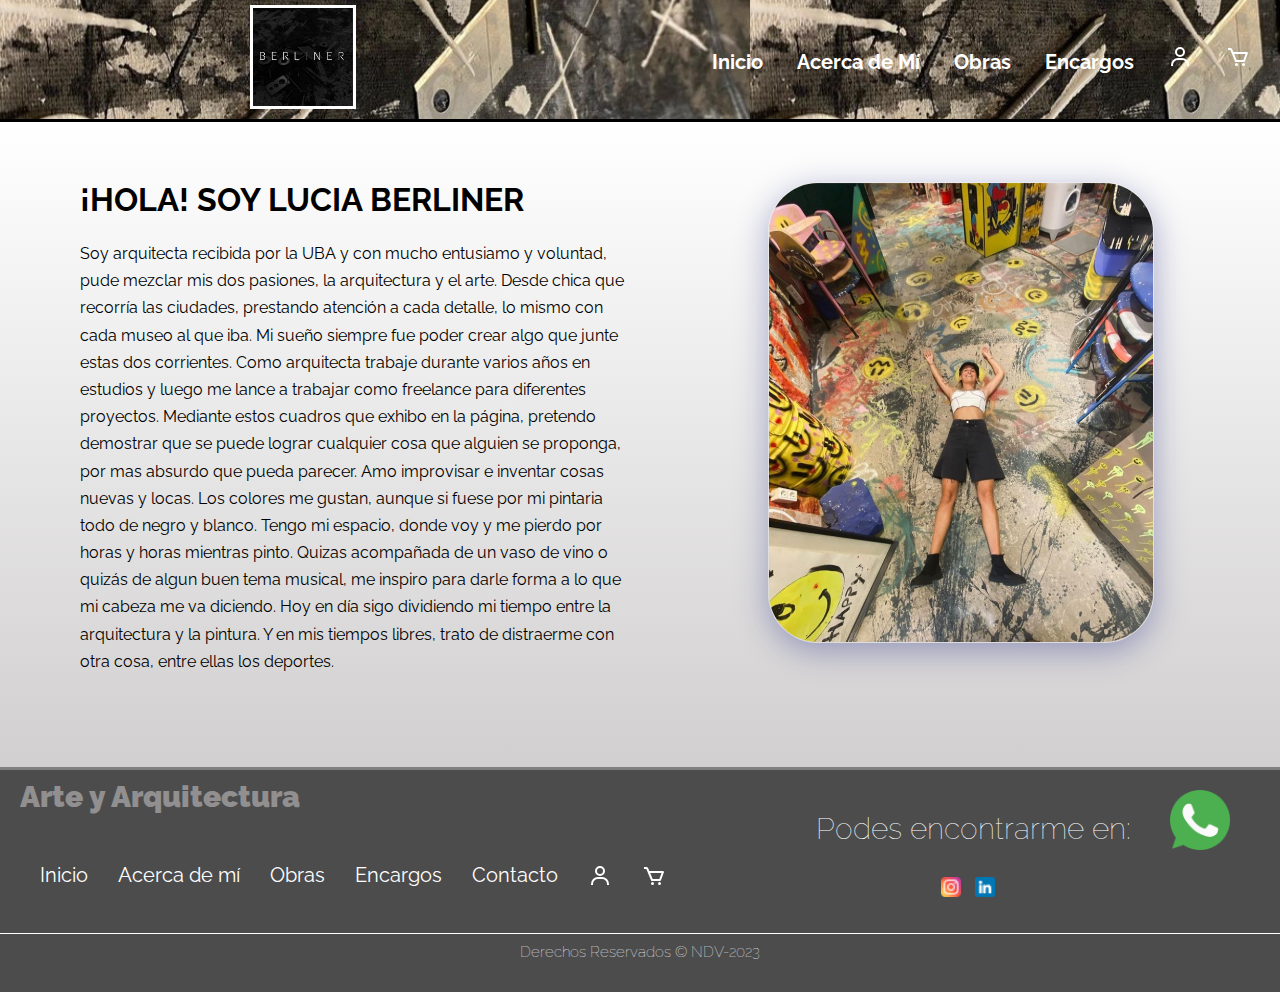
==== paginas/acerca_de_mi.html @ e7d0444d "Archivos actualizados para entrega Proyecto Final" ====
<!DOCTYPE html>
<html lang="en">
<head>
    <meta charset="UTF-8">
    <meta http-equiv="X-UA-Compatible" content="IE=edge">
    <meta name="viewport" content="width=device-width, initial-scale=1.0">
    <title>Acerca de mí</title>
    <meta name="robots" content="nofollow">
    <meta name="description" content="Conocé mas sobre Lucia Berliner y sus cuadros de Arte y Arquitectura para tu hogar/empresa/espacio">
    <meta name="keywords" content="Artista, Lucia Berliner, cuadros de arte, cuadros de diseño, arquitectura">
    <link href="https://cdn.jsdelivr.net/npm/bootstrap@5.3.0-alpha1/dist/css/bootstrap.min.css" rel="stylesheet" integrity="sha384-GLhlTQ8iRABdZLl6O3oVMWSktQOp6b7In1Zl3/Jr59b6EGGoI1aFkw7cmDA6j6gD" crossorigin="anonymous">
    <link rel="shortcut icon" href="../images/flavicon.jpeg" type="image/x-icon">
    <link rel="stylesheet" href="../css/normalize.css">
    <link rel="stylesheet" href="../css/main.css">
    <link href="https://fonts.googleapis.com/css2?family=Oswald:wght@300&family=Raleway:wght@100;200&family=Roboto+Condensed:wght@300;400&family=Roboto+Mono:ital,wght@0,200;0,300;0,400;1,200;1,400;1,600&display=swap" rel="stylesheet">    
    <link rel="stylesheet" href="https://cdnjs.cloudflare.com/ajax/libs/font-awesome/4.7.0/css/font-awesome.min.css">
</head>

<body>
    <header>
        <div class="pages__header--container">
            <a href="../index.html" class="header__logo"><img src="../images/logolu.jpeg" alt="Logo Berliner" class="header__logo--img"></a>
           
            <nav id="nav" class="main-nav" >
                <div class="nav-links" >
                    <a class="link-item" href="../index.html">Inicio</a>
                    <a class="link-item" href="./acerca_de_mi.html">Acerca de Mí</a>
                    <a class="link-item" href="./obras.html">Obras</a>
                    <a class="link-item" href="./encargos.html">Encargos</a>
                    <a class="link-item" href="./inicio_sesion.html"><img src="../images/user.svg" alt="icono usuario inicio sesion" class="pages__nav--user"></a>
                    <a class="link-item" href="./carrito.html"><img src="../images/carrito.svg" alt="icono carrito compra" class="pages__nav--carrito"></a>
                </div>
            </nav>
            <button id="button-menu" class="button-menu" >
                <span></span>
                <span></span>
                <span></span>
            </button>
        </div>
    </header>

    <div class="bio__container">
        <div class="bio__container--texto">
                <h1 class="bio__texto--title">¡HOLA! SOY LUCIA BERLINER</h1>
                <p class="bio__texto--paragraph">Soy arquitecta recibida por la UBA y con mucho entusiamo y voluntad, pude mezclar mis dos pasiones, la arquitectura y el arte. Desde chica que recorría las ciudades, 
                        prestando atención a cada detalle, lo mismo con cada museo al que iba. Mi sueño siempre fue poder crear algo que junte estas dos corrientes. Como arquitecta trabaje durante varios años en estudios y luego me lance 
                        a trabajar como freelance para diferentes proyectos. Mediante estos cuadros que exhibo en la página, pretendo demostrar que se puede lograr cualquier cosa que alguien se proponga, por mas absurdo que pueda parecer. Amo improvisar e
                         inventar cosas nuevas y locas. Los colores me gustan, aunque si fuese por mi pintaria todo de negro y blanco. Tengo mi espacio, donde voy y me pierdo por horas y horas mientras pinto. Quizas acompañada de un vaso de vino o quizás de algun buen tema musical,
                          me inspiro para darle forma a lo que mi cabeza me va diciendo. Hoy en día sigo dividiendo mi tiempo entre la arquitectura y la pintura. Y en mis tiempos libres, trato de distraerme con otra cosa, entre ellas los deportes.</p>
        </div>

        <div class="bio__container--img">
            <figure class="bio__img">
            <img src="../images/fotolu.jpeg" alt="Foto Lucia tirada en pinturas" class="bio__img--pic">
            </figure>
        </div>
    </div>
        

    <div class="chatbot">
        <a href="https://www.instagram.com/berliner.arq.art/"><img src="../images/iconowts.png" alt="whastapp chat icono" class="whatsapp_bot" width="60px"></a>
    </div>

    <footer class="footer__container">
        <div class="footer__info">
            <nav class="nav__footer">
                <h2 class="footer__title">Arte y Arquitectura</h2>
            
                <ul class="nav__footer--items">
                    <li class="nav__footer--item">
                            <a href="../index.html" class="nav__footer--texto">Inicio</a>
                    </li>
                    <li class="nav__footer--item">
                            <a href="./acerca_de_mi.html" class="nav__footer--texto">Acerca de mí</a>
                    </li>
                    <li class="nav__footer--item">
                            <a href="./obras.html" class="nav__footer--texto">Obras</a>
                    </li>
                    <li class="nav__footer--item">
                            <a href="./encargos.html" class="nav__footer--texto">Encargos</a>
                    </li>
                    <li class="nav__footer--item">
                            <a href="./contacto.html" class="nav__footer--texto">Contacto</a>
                    </li>
                    <li class="nav__footer--item">
                            <a href="./inicio_sesion.html"><img src="../images/user.svg" alt="icono usuario inicio sesion" class="nav__footer--user"></a>
                    </li>
                    <li class="nav__footer--item"> 
                            <a href="./carrito.html"><img src="../images/carrito.svg" alt="icono carrito compra" class="nav__footer--carrito"></a>
                    </li>    
                </ul>
            </nav>
            <div class="footer__redes">
                <div class="footer__redes--sociales">
                    <h3 class="footer__encontrame">Podes encontrarme en:</h3>
                    <a href="https://www.instagram.com/berliner.arq.art/"> <img src="../images/instagram.png" alt="logo instragram" class="footer__redes--img"></a>
                    <a href="https://www.linkedin.com/in/berliner-lucia-007319102/?originalSubdomain=ar"><img src="../images/linkedin.png" alt="logo linkedin" class="footer__redes--img"></a> 
                </div>
            </div>
        </div>
           
        <div class="footer__copy">
            <h4 class="footer__copyright">Derechos Reservados &copy; NDV-2023</h4>
        </div>
            
    </footer>

    <script src="https://cdn.jsdelivr.net/npm/bootstrap@5.3.0-alpha1/dist/js/bootstrap.bundle.min.js" integrity="sha384-w76AqPfDkMBDXo30jS1Sgez6pr3x5MlQ1ZAGC+nuZB+EYdgRZgiwxhTBTkF7CXvN" crossorigin="anonymous"></script>
    <script src="../funciones.js"></script>
</body>
</html>
---- css/main.css ----
/*! normalize.css v8.0.1 | MIT License | github.com/necolas/normalize.css */
/* Document
   ========================================================================== */
/**
 * 1. Correct the line height in all browsers.
 * 2. Prevent adjustments of font size after orientation changes in iOS.
 */
html {
  line-height: 1.15; /* 1 */
  -webkit-text-size-adjust: 100%; /* 2 */
}

/* Sections
   ========================================================================== */
/**
 * Remove the margin in all browsers.
 */
body {
  margin: 0;
}

/**
 * Render the `main` element consistently in IE.
 */
main {
  display: block;
}

/**
 * Correct the font size and margin on `h1` elements within `section` and
 * `article` contexts in Chrome, Firefox, and Safari.
 */
h1 {
  font-size: 2em;
  margin: 0.67em 0;
}

/* Grouping content
   ========================================================================== */
/**
 * 1. Add the correct box sizing in Firefox.
 * 2. Show the overflow in Edge and IE.
 */
hr {
  box-sizing: content-box; /* 1 */
  height: 0; /* 1 */
  overflow: visible; /* 2 */
}

/**
 * 1. Correct the inheritance and scaling of font size in all browsers.
 * 2. Correct the odd `em` font sizing in all browsers.
 */
pre {
  font-family: monospace, monospace; /* 1 */
  font-size: 1em; /* 2 */
}

/* Text-level semantics
   ========================================================================== */
/**
 * Remove the gray background on active links in IE 10.
 */
a {
  background-color: transparent;
}

/**
 * 1. Remove the bottom border in Chrome 57-
 * 2. Add the correct text decoration in Chrome, Edge, IE, Opera, and Safari.
 */
abbr[title] {
  border-bottom: none; /* 1 */
  text-decoration: underline; /* 2 */
  text-decoration: underline dotted; /* 2 */
}

/**
 * Add the correct font weight in Chrome, Edge, and Safari.
 */
b,
strong {
  font-weight: bolder;
}

/**
 * 1. Correct the inheritance and scaling of font size in all browsers.
 * 2. Correct the odd `em` font sizing in all browsers.
 */
code,
kbd,
samp {
  font-family: monospace, monospace; /* 1 */
  font-size: 1em; /* 2 */
}

/**
 * Add the correct font size in all browsers.
 */
small {
  font-size: 80%;
}

/**
 * Prevent `sub` and `sup` elements from affecting the line height in
 * all browsers.
 */
sub,
sup {
  font-size: 75%;
  line-height: 0;
  position: relative;
  vertical-align: baseline;
}

sub {
  bottom: -0.25em;
}

sup {
  top: -0.5em;
}

/* Embedded content
   ========================================================================== */
/**
 * Remove the border on images inside links in IE 10.
 */
img {
  border-style: none;
}

/* Forms
   ========================================================================== */
/**
 * 1. Change the font styles in all browsers.
 * 2. Remove the margin in Firefox and Safari.
 */
button,
input,
optgroup,
select,
textarea {
  font-family: inherit; /* 1 */
  font-size: 100%; /* 1 */
  line-height: 1.15; /* 1 */
  margin: 0; /* 2 */
}

/**
 * Show the overflow in IE.
 * 1. Show the overflow in Edge.
 */
button,
input { /* 1 */
  overflow: visible;
}

/**
 * Remove the inheritance of text transform in Edge, Firefox, and IE.
 * 1. Remove the inheritance of text transform in Firefox.
 */
button,
select { /* 1 */
  text-transform: none;
}

/**
 * Correct the inability to style clickable types in iOS and Safari.
 */
button,
[type=button],
[type=reset],
[type=submit] {
  -webkit-appearance: button;
}

/**
 * Remove the inner border and padding in Firefox.
 */
button::-moz-focus-inner,
[type=button]::-moz-focus-inner,
[type=reset]::-moz-focus-inner,
[type=submit]::-moz-focus-inner {
  border-style: none;
  padding: 0;
}

/**
 * Restore the focus styles unset by the previous rule.
 */
button:-moz-focusring,
[type=button]:-moz-focusring,
[type=reset]:-moz-focusring,
[type=submit]:-moz-focusring {
  outline: 1px dotted ButtonText;
}

/**
 * Correct the padding in Firefox.
 */
fieldset {
  padding: 0.35em 0.75em 0.625em;
}

/**
 * 1. Correct the text wrapping in Edge and IE.
 * 2. Correct the color inheritance from `fieldset` elements in IE.
 * 3. Remove the padding so developers are not caught out when they zero out
 *    `fieldset` elements in all browsers.
 */
legend {
  box-sizing: border-box; /* 1 */
  color: inherit; /* 2 */
  display: table; /* 1 */
  max-width: 100%; /* 1 */
  padding: 0; /* 3 */
  white-space: normal; /* 1 */
}

/**
 * Add the correct vertical alignment in Chrome, Firefox, and Opera.
 */
progress {
  vertical-align: baseline;
}

/**
 * Remove the default vertical scrollbar in IE 10+.
 */
textarea {
  overflow: auto;
}

/**
 * 1. Add the correct box sizing in IE 10.
 * 2. Remove the padding in IE 10.
 */
[type=checkbox],
[type=radio] {
  box-sizing: border-box; /* 1 */
  padding: 0; /* 2 */
}

/**
 * Correct the cursor style of increment and decrement buttons in Chrome.
 */
[type=number]::-webkit-inner-spin-button,
[type=number]::-webkit-outer-spin-button {
  height: auto;
}

/**
 * 1. Correct the odd appearance in Chrome and Safari.
 * 2. Correct the outline style in Safari.
 */
[type=search] {
  -webkit-appearance: textfield; /* 1 */
  outline-offset: -2px; /* 2 */
}

/**
 * Remove the inner padding in Chrome and Safari on macOS.
 */
[type=search]::-webkit-search-decoration {
  -webkit-appearance: none;
}

/**
 * 1. Correct the inability to style clickable types in iOS and Safari.
 * 2. Change font properties to `inherit` in Safari.
 */
::-webkit-file-upload-button {
  -webkit-appearance: button; /* 1 */
  font: inherit; /* 2 */
}

/* Interactive
   ========================================================================== */
/*
 * Add the correct display in Edge, IE 10+, and Firefox.
 */
details {
  display: block;
}

/*
 * Add the correct display in all browsers.
 */
summary {
  display: list-item;
}

/* Misc
   ========================================================================== */
/**
 * Add the correct display in IE 10+.
 */
template {
  display: none;
}

/**
 * Add the correct display in IE 10.
 */
[hidden] {
  display: none;
}

/* --------------VARIABLES -----------------------------------*/
/* --------------MAP GET ---------------------------------------*/
/* -------------------- MIXIN ---------------------------------*/
/* ----------- CONDICIONALES ------------------------*/
body .tipos__container {
  background-color: #080808;
}

/* --------------------- ANIMACIONES -----------------------------*/
@keyframes logo__desktop {
  0% {
    border-radius: none;
    margin: 5px 0 5px 250px;
  }
  50% {
    border-radius: 25px;
    margin: 5px 0 5px 150px;
    transform: rotateZ(-360deg);
  }
  100% {
    border-radius: 50px;
    margin: 5px 0 5px 30px;
  }
}
@keyframes logo__tablet {
  0% {
    width: 33px;
    margin: 5px 0 5px 30px;
  }
  50% {
    width: 66px;
    margin: 5px 0 5px 30px;
  }
  100% {
    width: 100px;
    margin: 5px 0 5px 30px;
  }
}
@keyframes logo__mobile {
  0% {
    border-radius: none;
    margin: 5px 0 5px 200px;
    width: 100px;
    border: rgb(36, 36, 36) solid 3px;
  }
  25% {
    border-radius: 10px;
    margin: 5px 0 5px 160px;
    width: 40px;
    border: rgb(253, 252, 252) solid 3px;
  }
  50% {
    border-radius: 20px;
    margin: 5px 0 5px 120px;
    width: 60px;
    border: rgb(95, 94, 94) solid 3px;
  }
  75% {
    border-radius: 35px;
    margin: 5px 0 5px 70px;
    width: 80px;
    border: rgb(126, 125, 125) solid 3px;
  }
  100% {
    border-radius: 50px;
    margin: 5px 0 5px 30px;
    width: 100px;
  }
}
/* ------------BODY------------------------------------------------ */
body {
  font-family: "Raleway", sans-serif;
}
body .whatsapp_bot {
  position: fixed;
  right: 50px;
  bottom: 50px;
}

/* ------------INDEX HERO CONTAINER------------------------------------------------ */
.hero__container {
  width: 100%;
  height: 100%;
  min-height: 400px;
  max-height: 200px;
  position: relative;
  display: grid;
  grid-template-rows: 100px 1fr;
  color: #fff;
}

.hero__container::before {
  content: "";
  position: absolute;
  top: 0;
  left: 0;
  width: 100%;
  height: 100%;
  background-image: linear-gradient(180deg, rgba(0, 0, 0, 0.5490196078) 0%, rgba(0, 0, 0, 0.5490196078) 100%), url(../images/FondoOK.jpg);
  background-size: cover;
  clip-path: polygon(0 0, 100% 0, 100% 20%, 0 100%);
  z-index: -1;
}

/*------------------------INDEX HEADER  ------------------------------------------------*/
.header__container {
  margin-top: 40px;
  margin-right: 10px;
  justify-self: flex-end;
}

.hero__title--texto {
  margin: 0 0 75px 40px;
  text-align: left;
  padding-left: 0;
  font-size: 6vw;
  padding-top: 0;
  letter-spacing: 5px;
}

/* ---------------------------- RESTO PAGINAS: HEADER, LOGO Y NAVEGACION ---------------------------- */
.pages__header--container {
  display: grid;
  align-items: center;
  background-image: url(../images/fondonav.jpeg);
  grid-template-columns: 20% 80%;
  border-bottom: black solid;
  grid-template-areas: "logo navegacion";
}
.pages__header--container .header__logo {
  grid-area: logo;
}
.pages__header--container .header__logo--img {
  width: 100px;
  margin: 5px 0 5px 250px;
  border: white solid;
  animation-name: logo__desktop;
  animation-iteration-count: 1;
  animation-timing-function: linear;
  animation-duration: 2s;
  animation-delay: 500ms;
  animation-fill-mode: forwards;
}

/* ---------------------------- NAVEGACION --------------------------------------------------------*/
.main-nav {
  grid-area: navegacion;
  display: block;
  margin: auto;
  margin-right: 0px;
}
.main-nav a {
  font-size: 20px;
  font-weight: bold;
  color: white;
  text-decoration: none;
  list-style: none;
  margin-right: 30px;
}
.main-nav a:hover {
  color: rgb(177, 175, 175);
}
.main-nav a img:hover {
  background-color: rgb(177, 175, 175);
  border-radius: 10%;
}

.button-menu {
  display: none;
}

/* ---------------------------- FOOTER ---------------------------- ----------------------------  */
.footer__container {
  background-color: #4c4c4d;
  border-top: grey solid;
}
.footer__container .footer__info {
  display: grid;
  align-items: center;
  grid-template-columns: 6fr 6fr;
  border-bottom: 1px solid #fff;
  padding-bottom: 20px;
}
.footer__container .footer__info .footer__title {
  font-size: 30px;
  margin-top: 10px;
  margin-bottom: 50px;
  color: rgb(145, 143, 143);
  font-weight: 1000;
  margin-left: 20px;
}
.footer__container .footer__info .nav__footer--items {
  display: grid;
  grid-auto-flow: column;
  grid-auto-columns: max-content;
  list-style: none;
  text-decoration: none;
  border: none;
  background: none;
  gap: 1.5em;
  font-size: 20px;
}
.footer__container .footer__info .nav__footer--texto {
  text-decoration: none;
  color: white;
}
.footer__container .footer__info .footer__encontrame {
  font-weight: 100;
  font-size: 30px;
}
.footer__container .footer__info .footer__redes {
  text-align: center;
  color: white;
}
.footer__container .footer__info .footer__redes .footer__redes--img {
  margin-right: 10px;
  gap: 1em;
  width: 20px;
}
.footer__container .footer__info .nav__footer--texto:hover {
  color: rgb(177, 175, 175);
}
.footer__container .footer__info img:hover {
  background-color: rgb(177, 175, 175);
  border-radius: 10%;
}
.footer__container .footer__copy {
  text-align: center;
  color: #fff;
  padding-bottom: 10px;
}
.footer__container .footer__copy .footer__copyright {
  font-weight: 100;
  font-size: 15px;
  margin-top: 10px;
}

/*-----------------------------SUBMITS ----------------------------------------------------------*/
.submit {
  background-color: #f8f8f8;
  box-shadow: 0 4px 12px 0 rgba(31, 38, 135, 0.37);
  color: #070707;
  border: none;
  font-weight: 400;
  font-size: 1rem;
  padding: 5px 10px;
  border-radius: 6px;
  cursor: pointer;
  text-align: center;
  text-decoration: none;
}
.submit:hover {
  background-color: rgb(202, 202, 202);
}

.submit__azul {
  width: 100%;
  background: #5454d4;
  border: none;
  color: white;
  padding: 5px;
  cursor: pointer;
}
.submit__azul:hover {
  background-color: rgb(202, 202, 202);
  border: black solid 2px;
}

/*-----------------------------FORMS ----------------------------------------------------------*/
/*-------------------FORM ENCARGOS  - CALCULA EL VALOR ---------------------------------*/
.calculo__form {
  width: 90%;
  padding: 10px 20px;
  margin: auto;
  background: rgba(212, 211, 211, 0.5);
  box-shadow: 0 8px 32px 0 rgba(31, 38, 135, 0.37);
  backdrop-filter: blur(4px);
  border-radius: 50px;
  border: 1px solid rgba(255, 255, 255, 0.18);
}
.calculo__form .calculo__form--title {
  text-align: center;
  margin-bottom: 40px;
}
.calculo__form .calculo__form--datos {
  display: grid;
  grid-template-columns: 6fr 6fr;
  grid-template-areas: "tamano sentido" "bastidor diseno";
}
.calculo__form .calculo__form--datos .label__tamano {
  grid-area: tamano;
}
.calculo__form .calculo__form--datos .label__sentido {
  grid-area: sentido;
}
.calculo__form .calculo__form--datos .label__bastidor {
  grid-area: bastidor;
  margin-top: 20px;
}
.calculo__form .calculo__form--datos .label__diseno {
  grid-area: diseno;
  margin-top: 20px;
}
.calculo__form .calculo__form--datos #tamano {
  width: 50%;
  margin-left: 30px;
}
.calculo__form .calculo__form--datos #sentido {
  width: 50%;
  margin-left: 20px;
}
.calculo__form .calculo__form--datos #bastidor {
  width: 50%;
  margin-left: 20px;
}
.calculo__form .calculo__form--datos #diseno {
  width: 50%;
  margin-left: 30px;
}
.calculo__form .submit__container {
  text-align: center;
  margin-top: 30px;
  margin-bottom: 30px;
}
.calculo__form .submit__azul {
  margin: auto;
  max-width: 100px;
  border-radius: 10px;
}
.calculo__form .precio_final {
  grid-area: precio;
  text-align: center;
  margin-top: 20px;
}

/*-------------------FORM ENCARGOS  - COMPLETA TUS DATOS Y TE CONTACTAREMOS ---------------------------------*/
.encargos_form {
  background-color: rgb(241, 237, 237);
  border-radius: 1em;
  padding: 1em 1.5em;
  text-align: center;
  width: 80%;
  margin: auto;
  margin-top: 50px;
  border: 2px grey solid;
}
.encargos_form .encargos_form_elementos {
  width: 100%;
  display: grid;
  gap: 1em;
  padding-bottom: 20px;
}
.encargos_form .encargos_form_title {
  padding-bottom: 5px;
  font-size: 25px;
  text-align: start;
}
.encargos_form .encargos_form_input {
  font-size: 1rem;
  padding: 0.2em 1em;
}
.encargos_form .encargos_form_input_mensaje {
  resize: none;
  padding: 10px 10px 60px;
  margin-bottom: 0.5em;
}
.encargos_form .encargos_dibujo {
  text-align: start;
  margin-bottom: 0;
  margin-top: 0;
}
.encargos_form .submit__azul {
  margin-top: 40px;
}

/* --------------------FORM CONTACTO -------------------------------------------------------- */
.contacto__form {
  background-color: rgb(196, 191, 191);
  width: 70%;
  border-radius: 1em;
  padding: 1em 1.5em;
  margin: auto;
  margin-right: 30px;
  margin-top: 80px;
  background: rgba(212, 211, 211, 0.5);
  box-shadow: 0 8px 32px 0 rgba(31, 38, 135, 0.37);
  backdrop-filter: blur(4px);
  -webkit-backdrop-filter: blur(4px);
  border-radius: 10px;
  border: 2px solid rgb(83, 83, 83);
}
.contacto__form .contacto__form--info {
  width: 100%;
  height: 100%;
  display: grid;
  gap: 1em;
  grid-auto-columns: 100%;
}
.contacto__form .contacto__form--title {
  font-size: 1.9rem;
  margin-bottom: 0.5em;
  padding-top: 0;
  margin-top: 0;
}
.contacto__form .form__input--contacto {
  font-size: 1rem;
  padding: 0.8em 1em;
}
.contacto__form .form__input--contacto--Message {
  resize: none;
  padding: 1.8em 1em;
  margin-bottom: 0.5em;
}

/* --------------------FORM INICIO SESION -------------------------------------------------------- */
.form_login {
  width: 40%;
  background: #ececec;
  margin: auto;
  margin-top: 50px;
  box-shadow: 7px 13px 37px #696871;
  padding: 20px 30px;
  border-top: 4px solid rgb(100, 100, 100);
  font-family: Arial, Helvetica, sans-serif;
}
.form_login h5 {
  margin: 0;
  text-align: center;
  height: 40px;
  margin-bottom: 10px;
  font-size: 20px;
  border-bottom: 1px solid;
}
.form_login .user_login {
  width: 100%;
  margin-top: 10px;
  border: 1px solid grey;
  margin-bottom: 15px;
  padding: 5px 4px;
}
.form_login p {
  height: 40px;
  text-align: center;
  border-bottom: 1px solid;
}
.form_login .olvidaste_login {
  text-decoration: none;
  font-size: 12px;
}
.form_login .olvidaste_login:hover {
  text-decoration: underline;
}

.form_login_registro {
  width: 40%;
  background: #ececec;
  margin: auto;
  margin-top: 10px;
  box-shadow: 7px 13px 37px #696871;
  padding: 20px 30px;
  border-top: 4px solid rgb(100, 100, 100);
  margin-bottom: 80px;
  font-family: Arial, Helvetica, sans-serif;
}
.form_login_registro h6 {
  margin: 0;
  margin-top: 10px;
  text-align: center;
  height: 40px;
  margin-bottom: 10px;
  font-size: 20px;
}

/* --------------------FORM REGISTRACION -------------------------------------------------------- */
.form_registro {
  background-color: rgb(161, 161, 161);
  width: 50%;
  max-width: 900px;
  border-radius: 1em;
  padding: 1em 1.5em;
  margin: auto;
  margin-top: 50px;
  background: rgba(212, 211, 211, 0.5);
  box-shadow: 0 8px 32px 0 rgba(31, 38, 135, 0.37);
  backdrop-filter: blur(4px);
  -webkit-backdrop-filter: blur(4px);
  border-radius: 10px;
  border: 2px solid rgb(83, 83, 83);
}
.form_registro .form_registro_elementos {
  width: 100%;
  height: 100%;
  display: grid;
  gap: 1em;
  grid-auto-columns: 100%;
  padding-bottom: 20px;
}
.form_registro .form_registro_title {
  padding-bottom: 5px;
  font-size: 35px;
  text-align: center;
  margin-top: 0;
}
.form_registro .form_registro_input {
  font-size: 1rem;
  padding: 0.2em 1em;
}
.form_registro #acepto_terms {
  margin-top: 15px;
}

/* --------------------FORM REESTABLECER -------------------------------------------------------- */
.form_login_olvide {
  width: 40%;
  background: #ececec;
  margin: auto;
  margin-top: 50px;
  box-shadow: 7px 13px 37px #696871;
  padding: 20px 30px;
  border-top: 4px solid rgb(100, 100, 100);
  margin-bottom: 80px;
  font-family: Arial, Helvetica, sans-serif;
}
.form_login_olvide h5 {
  margin: 0;
  text-align: center;
  margin-bottom: 10px;
  font-size: 20px;
  border-bottom: 1px solid;
  padding-bottom: 30px;
}
.form_login_olvide .user_login {
  width: 100%;
  margin-top: 10px;
  border: 1px solid grey;
  margin-bottom: 15px;
  padding: 5px 4px;
}

/* ------------------------INDEX -------- BIENVENIDA CONTAINER------------------------------------------------*/
.slider__container {
  text-align: center;
  margin: 20px 0 80px 0;
}
.slider__container .slider__container--img {
  border-radius: 10px;
  min-height: 50vh;
  max-height: 100vh;
}

/*------------------------ INDEX------ CARDS CONTAINER ------------------------------------------------ */
.bada__container, .a2__container, .roxe__container {
  display: grid;
  align-items: center;
  grid-template-columns: 5fr auto 5fr;
  background-image: radial-gradient(circle, rgb(255, 255, 255), rgb(209, 207, 207));
  padding-bottom: 150px;
  padding-top: 100px;
}
.bada__container .bada__info, .a2__container .bada__info, .a2__container .a2__info, .roxe__container .bada__info, .roxe__container .roxe__info {
  text-align: center;
  padding-top: 20px;
  padding-bottom: 20px;
  margin: auto;
  width: 70%;
  background: rgba(212, 211, 211, 0.5);
  box-shadow: 0 8px 32px 0 rgba(31, 38, 135, 0.37);
  backdrop-filter: blur(4px);
  border-radius: 10px;
  border: 1px solid rgba(255, 255, 255, 0.18);
}
.bada__container .bada__info .bada__info--title, .a2__container .bada__info .bada__info--title, .a2__container .a2__info .bada__info--title, .a2__container .a2__info .a2__info--title, .roxe__container .bada__info .bada__info--title, .roxe__container .roxe__info .bada__info--title, .roxe__container .roxe__info .roxe__info--title {
  margin-top: 0;
  font-size: 40px;
}
.bada__container .bada__info .bada__info--paragraph, .a2__container .bada__info .bada__info--paragraph, .a2__container .a2__info .bada__info--paragraph, .a2__container .a2__info .a2__info--paragraph, .roxe__container .bada__info .bada__info--paragraph, .roxe__container .roxe__info .bada__info--paragraph, .roxe__container .roxe__info .roxe__info--paragraph {
  margin: 30px 20px 30px 20px;
}
.bada__container .bada__info .bada__info--img, .a2__container .bada__info .bada__info--img, .a2__container .a2__info .bada__info--img, .a2__container .a2__info .a2__info--img, .roxe__container .bada__info .bada__info--img, .roxe__container .roxe__info .bada__info--img, .roxe__container .roxe__info .roxe__info--img {
  border: black solid;
  width: 50%;
  border-radius: 50%;
}
.bada__container .bada__media--mp4, .a2__container .bada__media--mp4, .roxe__container .bada__media--mp4 {
  border: black solid 2px;
  box-shadow: 0 8px 32px 0 rgba(31, 38, 135, 0.37);
  border-radius: 10px;
  width: 80%;
}

.roxe__container {
  background-image: radial-gradient(circle, rgb(255, 254, 254), rgb(175, 174, 174));
}
.roxe__container .roxe__media {
  margin-left: 40px;
}
.roxe__container .roxe__media .roxe__media--img {
  border: black solid 2px;
  box-shadow: 0 8px 32px 0 rgba(31, 38, 135, 0.37);
  border-radius: 10px;
}

.a2__container .a2__media .a2__media--img {
  border: black solid 2px;
  box-shadow: 0 8px 32px 0 rgba(31, 38, 135, 0.37);
  border-radius: 10px;
}

/*------------------------INDEX ------  TIPOS CONTAINER ------------------------------------------------ */
.tipos__container {
  padding-bottom: 80px;
  background-image: radial-gradient(circle, rgb(180, 180, 180), rgb(10, 10, 10));
  padding-bottom: 150px;
  padding-top: 50px;
}
.tipos__container .tipos__encargos {
  display: grid;
  align-items: center;
  grid-template-columns: 6fr 6fr;
  padding-top: 80px;
}
.tipos__container .tipos__encargos .tipos__info {
  text-align: center;
  padding: 20px 30px 40px 30px;
  margin: auto;
  background-image: radial-gradient(circle, rgb(63, 62, 62), rgb(10, 10, 10));
  box-shadow: 0 8px 32px 0 rgba(184, 184, 185, 0.37);
  backdrop-filter: blur(4px);
  border-radius: 10px;
  border: 1px solid rgba(255, 255, 255, 0.18);
  color: white;
}
.tipos__container .tipos__encargos .tipos__info .tipos__info--title {
  margin-top: 0;
  font-size: 35px;
  color: white;
}
.tipos__container .tipos__encargos .tipos__info .tipos__info--paragraph {
  margin: 30px 20px 60px 20px;
}
.tipos__container .tipos__encargos .tipos__info .tipos__info--img {
  border: black solid;
  max-width: 220px;
  max-height: 200px;
  border-radius: 5%;
  margin-bottom: 20px;
}
.tipos__container .tipos__encargos .tipos__info .tipos__form {
  margin-top: 30px;
}
.tipos__container #tipos__info--realizadas:hover {
  transform: scale(1.1);
  border: white solid 3px;
  border-radius: 100px;
}
.tipos__container #tipos__info--realizadas .submit:hover {
  transform: scale(1.1) skewX(2deg) skewY(2deg);
  border: black solid 3px;
}
.tipos__container #tipos__info--pedidos:hover {
  transform: scale(1.1);
  border: white solid 3px;
  border-radius: 100px;
}
.tipos__container #tipos__info--pedidos .submit:hover {
  transform: scale(1.1) skewX(2deg) skewY(2deg);
  border: black solid 3px;
}

/*------------------------INDEX ------  QUESTIONS CONTAINER ------------------------------------------------ */
.faqs__container {
  display: grid;
  gap: 2em;
  text-align: center;
  padding-top: 50px;
  padding-bottom: 50px;
  background-image: linear-gradient(rgb(238, 236, 236), rgb(209, 205, 205));
}
.faqs__container .faqs__questions {
  padding: 0 30px 0;
  overflow: hidden;
  border: 1px solid #0d0d0e;
  border-radius: 6px;
  margin-right: 20px;
  margin-left: 20px;
  height: 80%;
}
.faqs__container .faqs__questions .faqs__subtitle {
  text-align: left;
  display: flex;
  font-size: 20px;
  font-weight: bold;
  padding: 30px 0 10px;
  cursor: pointer;
  color: var(--color-title);
  justify-content: space-between;
}
.faqs__container .faqs__questions .faqs__arrow {
  border-radius: 50%;
  display: flex;
  justify-content: center;
  align-items: center;
  align-self: flex-end;
  margin-left: 10px;
  transition: transform 0.3s;
}
.faqs__container .faqs__questions .faqs__arrow--rotate {
  transform: rotate(180deg);
}
.faqs__container .faqs__questions .faqs__img {
  display: block;
}
.faqs__container .faqs__questions .faqs__show {
  text-align: left;
  height: 0;
  transition: height 0.3s;
}
.faqs__container .faqs__questions--add {
  height: 150px;
}

/*----------------------------ACERCA DE MI ---------------------------- ----------------------------  */
.bio__container {
  display: grid;
  grid-template-columns: 6fr 6fr;
  grid-template-areas: "bio img_bio";
  padding-bottom: 50px;
  padding-top: 60px;
  background-image: linear-gradient(rgb(255, 255, 255), rgb(209, 207, 207));
}
.bio__container .bio__container--texto {
  grid-area: bio;
  margin-left: 80px;
}
.bio__container .bio__container--texto .bio__texto--title {
  margin-top: 0;
}
.bio__container .bio__container--texto .bio__texto--paragraph {
  line-height: 1.7;
  align-items: center;
}
.bio__container .bio__container--img {
  grid-area: img_bio;
  margin: auto;
}
.bio__container .bio__container--img .bio__img {
  width: 60%;
  margin: auto;
  margin-bottom: 70px;
}
.bio__container .bio__container--img .bio__img--pic {
  width: 100%;
  background: rgba(212, 211, 211, 0.5);
  box-shadow: 0 8px 32px 0 rgba(31, 38, 135, 0.37);
  backdrop-filter: blur(4px);
  border-radius: 50px;
  border: 1px solid rgba(255, 255, 255, 0.18);
}

/*---------------------------- OBRAS---------------------------- */
.container {
  margin: auto;
  text-align: center;
}
.container .obras_title {
  padding-top: 20px;
  margin-bottom: 50px;
  text-align: center;
  font-weight: bold;
  text-transform: uppercase;
  letter-spacing: 2px;
}
.container .obra_img_rectangulares, .container .obra_img_minis, .container .obra_img_cuadrados {
  width: 250px;
  height: 150px;
  margin: auto;
  background: rgba(5, 5, 5, 0.5);
  box-shadow: 0 2px 8px 0 rgba(31, 38, 135, 0.37);
  border: 1px solid rgba(255, 255, 255, 0.18);
  transition: all 1s;
}
.container .obra_img_rectangulares:hover, .container .obra_img_minis:hover, .container .obra_img_cuadrados:hover {
  transform: scale(1.2, 1.2);
  border: black solid 2px;
}
.container .obra_img_cuadrados {
  width: 200px;
  height: 200px;
}
.container .obra_img_minis {
  width: 100px;
  height: 150px;
}
.container .obras_especificaciones {
  margin-bottom: 50px;
  font-size: 20px;
}
.container .obras_especificaciones .obra_img_title {
  margin-bottom: 0;
  margin-top: 30px;
}
.container .obras_especificaciones .obra_img_paragraph {
  margin-top: 0.5rem;
  font-size: 15px;
  margin-bottom: 5px;
}
.container .obras_especificaciones .obra_img_paragraph_stock {
  font-size: small;
  font-style: italic;
}

/*----------------------------- ENCARGOS ---------------------------- ---------------------------- */
.calculo__container {
  padding-bottom: 70px;
  padding-top: 70px;
  background-image: linear-gradient(rgb(255, 255, 255), rgb(209, 207, 207));
}

.encargos_container {
  grid-area: paso2;
  padding-bottom: 80px;
  background-image: linear-gradient(rgb(255, 255, 255), rgb(209, 207, 207));
}
.encargos_container .encargos_title {
  text-align: center;
  margin-top: 0;
  padding-top: 40px;
  margin-bottom: 10px;
}
.encargos_container .encargos_paragraph {
  text-align: center;
  font-style: italic;
}

.aclaraciones_container {
  grid-area: paso2;
  padding-bottom: 80px;
  background-image: linear-gradient(rgb(255, 255, 255), rgb(209, 207, 207));
}
.aclaraciones_container .aclaraciones_title {
  margin-bottom: 60px;
  padding-top: 40px;
  text-align: center;
}
.aclaraciones_container .aclaraciones_cuadro {
  margin: auto;
  border: 1px black solid;
  width: 90%;
}
.aclaraciones_container .aclaraciones_cuadro .aclaraciones_paragraph {
  line-height: 1.7;
  margin-bottom: 15px;
  margin-left: 20px;
}

/* ----------------------------CONTACTO --------------------------------------------------------*/
.contacto__container {
  display: grid;
  align-items: center;
  background-image: linear-gradient(rgb(255, 255, 255), rgb(209, 207, 207));
  padding-bottom: 70px;
  grid-template-columns: 1fr 2fr;
  gap: 0.5em;
}
.contacto__container .contacto__container--info {
  margin-top: 0;
  margin-left: 50px;
}
.contacto__container .contacto__container--info .contacto__container--title {
  margin-top: 80px;
}
.contacto__container .contacto__container--info .contacto__direccion {
  margin-top: 30px;
  margin-bottom: 20px;
}
.contacto__container .contacto__container--info .contacto__cel {
  margin-bottom: 20px;
}
.contacto__container .contacto__container--info .contacto__insta {
  margin-top: 20px;
}
.contacto__container .contacto__container--info .enlace__insta {
  color: black;
}
.contacto__container .contacto__container--info .contacto__mapa {
  margin-top: 40px;
}
.contacto__container .contacto__container--info .contacto__insta--logo {
  display: inline-flex;
}

/*------------------- REGISTRO -------------------------------*/
.registro_container {
  margin-bottom: 80px;
}

/* -----------------------PROXIMAMENTE ------------------------------------------*/
.proximamente_container {
  background-image: radial-gradient(circle, rgb(190, 190, 190), rgb(59, 58, 58));
  padding-bottom: 70px;
  padding-top: 20px;
  text-align: center;
}
.proximamente_container .proximamente_elementos {
  margin-top: 25px;
}
.proximamente_container .proximamente_elementos .proximamente_title {
  font-size: 40px;
  font-family: Arial, Helvetica, sans-serif;
  color: white;
}
.proximamente_container .proximamente_elementos .proximamente_paragraph {
  margin-top: 20px;
  font-size: 20px;
  font-style: italic;
  color: white;
}
.proximamente_container .proximamente_elementos .proximamente_foto {
  margin-top: 40px;
  margin-bottom: 25px;
}
.proximamente_container .proximamente_elementos .proximamente_foto .proximamente_img {
  width: 20%;
  border-radius: 100px;
  border: black solid 5px;
}

/* -----------------------ERROR 404 ------------------------------------------*/
.error__container {
  display: grid;
  grid-template-columns: 6fr 6fr;
  grid-template-areas: "texto img";
  text-align: center;
  margin-top: 80px;
  background-image: linear-gradient(rgb(255, 255, 255), rgb(209, 207, 207));
  padding-bottom: 130px;
}
.error__container h1 {
  font-size: 90px;
  margin-left: 40px;
}
.error__container p {
  font-size: 40px;
  margin-left: 40px;
}
.error__container .error__img {
  width: 50%;
  border-radius: 50px;
  border: black solid 4px;
}

/* ------------------ MEDIA QUERIES --------------------------------------------------------*/
/*-------------TABLET!!!!!! ----------------------------------*/
@media (max-width: 992px) {
  .pages__header--container .header__logo--img {
    border-radius: 50px;
    margin: 5px 0 5px 30px;
    width: 33px;
    animation-name: logo__tablet;
  }
  /* INDEX */
  .bada__container, .roxe__container, .a2__container {
    display: block;
  }
  .bada__container .bada__info, .roxe__container .bada__info, .a2__container .bada__info, .roxe__container .roxe__info, .a2__container .a2__info {
    width: 55%;
  }
  .bada__container .bada__flecha--img, .roxe__container .bada__flecha--img, .a2__container .bada__flecha--img {
    display: none;
  }
  .bada__container .bada__media, .roxe__container .bada__media, .a2__container .bada__media {
    margin: auto;
    margin-top: 40px;
    text-align: center;
    width: 70%;
  }
  .roxe__container {
    display: block;
  }
  .roxe__container .roxe__info {
    margin-top: 40px;
  }
  .roxe__container .roxe__flecha--img {
    display: none;
  }
  .roxe__container .roxe__media {
    margin: auto;
    text-align: center;
    width: 55%;
  }
  .a2__container {
    display: block;
  }
  .a2__container .a2__flecha--img {
    display: none;
  }
  .a2__container .a2__media {
    margin: auto;
    margin-top: 40px;
    text-align: center;
    width: 60%;
  }
  .tipos__container .tipos__encargos {
    display: block;
  }
  .tipos__container .tipos__encargos .tipos__info {
    width: 70%;
  }
  .tipos__container .tipos__encargos .tipos__info .tipos__info--img {
    width: 50%;
  }
  #tipos__info--realizadas {
    margin-bottom: 40px;
  }
  .faqs__container .faqs__questions--add {
    height: 180px;
  }
  /* ACERCA DE MI */
  .bio__container {
    display: block;
  }
  .bio__container .bio__container--texto {
    margin: 0 40px 50px 40px;
  }
  /* ENCARGOS */
  .calculo__form .calculo__form--datos {
    display: block;
    text-align: center;
  }
  .calculo__form .calculo__form--datos .label__tamano {
    display: block;
  }
  .calculo__form .calculo__form--datos .label__sentido {
    display: block;
    margin-top: 20px;
  }
  .calculo__form .calculo__form--datos .label__bastidor {
    display: block;
  }
  .calculo__form .calculo__form--datos .label__diseno {
    display: block;
  }
  .calculo__form .calculo__form--datos #sentido {
    margin-left: 30px;
  }
  .calculo__form .calculo__form--datos #diseno {
    margin-left: 40px;
  }
  .calculo__form .calculo__form--datos .calculo__label {
    display: block;
  }
  /* CONTACTO */
  .contacto__container {
    display: block;
  }
  .contacto__container .contacto__container--info {
    margin: auto;
    text-align: center;
  }
  .contacto__container .contacto__mapa {
    max-width: 400px;
    margin-top: 20px;
    margin-left: 20px;
  }
  .contacto__container .contacto__form {
    margin: auto;
    margin-top: 40px;
  }
  /* FOOTER */
  .footer__container .footer__info {
    display: block;
  }
  .footer__container .footer__info .nav__footer--items {
    justify-content: center;
    gap: 2em;
  }
  .footer__container .footer__info .footer__encontrame {
    margin: auto;
    margin-top: 30px;
    margin-bottom: 10px;
    font-size: 25px;
  }
  /* 404 */
  .error__container {
    display: block;
  }
}
/*------------ MOBILE!!!!!! ----------------------------------*/
@media (max-width: 767px) {
  /*HEADER */
  .main-nav {
    position: fixed;
    top: 0;
    left: 0;
    height: 100vh;
    width: 100%;
    margin-left: -100%;
    transition: all 0.2s linear;
    background-color: rgba(8, 8, 8, 0.7);
    z-index: 100;
  }
  .main-nav .nav-links {
    background-color: rgb(124, 123, 123);
    color: white;
    list-style: none;
    display: flex;
    flex-direction: column;
    width: 70%;
    height: 100%;
    align-items: center;
    justify-content: flex-start;
  }
  .main-nav .nav-links .link-item {
    margin-top: 1rem;
    color: white;
    text-decoration: none;
    font-weight: bold;
    position: relative;
  }
  .main-nav .nav-links .link-item::after {
    position: absolute;
    content: "";
    background-color: black;
    bottom: -5px;
    left: 0;
    width: 0%;
    height: 3px;
    transition: 0.3s ease all;
  }
  .main-nav .nav-links .link-item:hover::after {
    width: 100%;
  }
  .main-nav.show {
    margin-left: 100px;
  }
  .button-menu {
    z-index: 200;
    width: 40px;
    height: 40px;
    border: none;
    display: flex;
    background: none;
    flex-direction: column;
    align-items: center;
    justify-content: center;
    cursor: pointer;
    justify-self: flex-end;
    margin-right: 40px;
  }
  .button-menu span {
    width: 37px;
    height: 4px;
    margin-bottom: 5px;
    position: relative;
    background: #faf8f8;
    border-radius: 3px;
    transform-origin: 4px 0px;
    transition: all 0.2s linear;
  }
  .button-menu.close span {
    opacity: 1;
    transform: rotate(45deg) translate(0px, 0px);
    background: #ffffff;
  }
  .button-menu.close span:nth-child(2) {
    transform: rotate(-45deg) translate(-8px, 5px);
  }
  .button-menu.close span:nth-child(3) {
    display: none;
  }
  .pages__header--container .header__logo--img {
    border-radius: none;
    margin: 5px 0 5px 200px;
    width: 100px;
    animation-name: logo__mobile;
  }
  /* INDEX */
  .bada__container, .roxe__container, .a2__container {
    display: block;
  }
  .bada__container .bada__flecha--img, .roxe__container .bada__flecha--img, .a2__container .bada__flecha--img {
    display: none;
  }
  .bada__container .bada__media, .roxe__container .bada__media, .a2__container .bada__media {
    margin: auto;
    margin-top: 40px;
    width: 70%;
  }
  .roxe__container {
    display: block;
  }
  .roxe__container .roxe__info {
    margin-top: 40px;
  }
  .roxe__container .roxe__flecha--img {
    display: none;
  }
  .roxe__container .roxe__media {
    margin: auto;
    width: 55%;
  }
  .a2__container {
    display: block;
  }
  .a2__container .a2__flecha--img {
    display: none;
  }
  .a2__container .a2__media {
    margin: auto;
    margin-top: 40px;
    width: 60%;
  }
  .tipos__container .tipos__encargos {
    display: block;
  }
  .tipos__container .tipos__info--img {
    width: 50%;
  }
  .faqs__container .faqs__questions--add {
    height: 290px;
  }
  /* ACERCA DE MI */
  .bio__container {
    display: block;
  }
  .bio__container .bio__container--texto {
    margin: 0 40px 50px 40px;
  }
  /* ENCARGOS */
  .calculo__form .calculo__form--datos {
    display: block;
    text-align: center;
  }
  .calculo__form .label__tamano {
    display: block;
  }
  .calculo__form .label__sentido {
    display: block;
    margin-top: 20px;
  }
  .calculo__form .label__bastidor {
    display: block;
    margin-top: 0;
  }
  .calculo__form .label__diseno {
    display: block;
  }
  .calculo__form .calculo__label {
    display: block;
  }
  /* CONTACTO */
  .contacto__container {
    display: block;
  }
  .contacto__container .contacto__container--info {
    margin: auto;
    text-align: center;
  }
  .contacto__container .contacto__container--info .contacto__mapa {
    max-width: 300px;
    margin-top: 20px;
  }
  .contacto__container .contacto__form {
    margin: auto;
    margin-top: 60px;
  }
  /* FOOTER */
  .footer__container .footer__info {
    display: block;
  }
  .footer__container .footer__info .nav__footer {
    text-align: center;
  }
  .footer__container .footer__info .footer__title {
    text-align: start;
    margin-bottom: 20px;
  }
  .footer__container .footer__info .nav__footer--items {
    display: block;
    font-size: 20px;
    margin-bottom: 40px;
    padding-left: 0;
  }
  .footer__container .footer__encontrame {
    margin: auto;
    margin-top: 30px;
    margin-bottom: 10px;
    font-size: 25px;
  }
}
/*test*/

/*# sourceMappingURL=main.css.map */
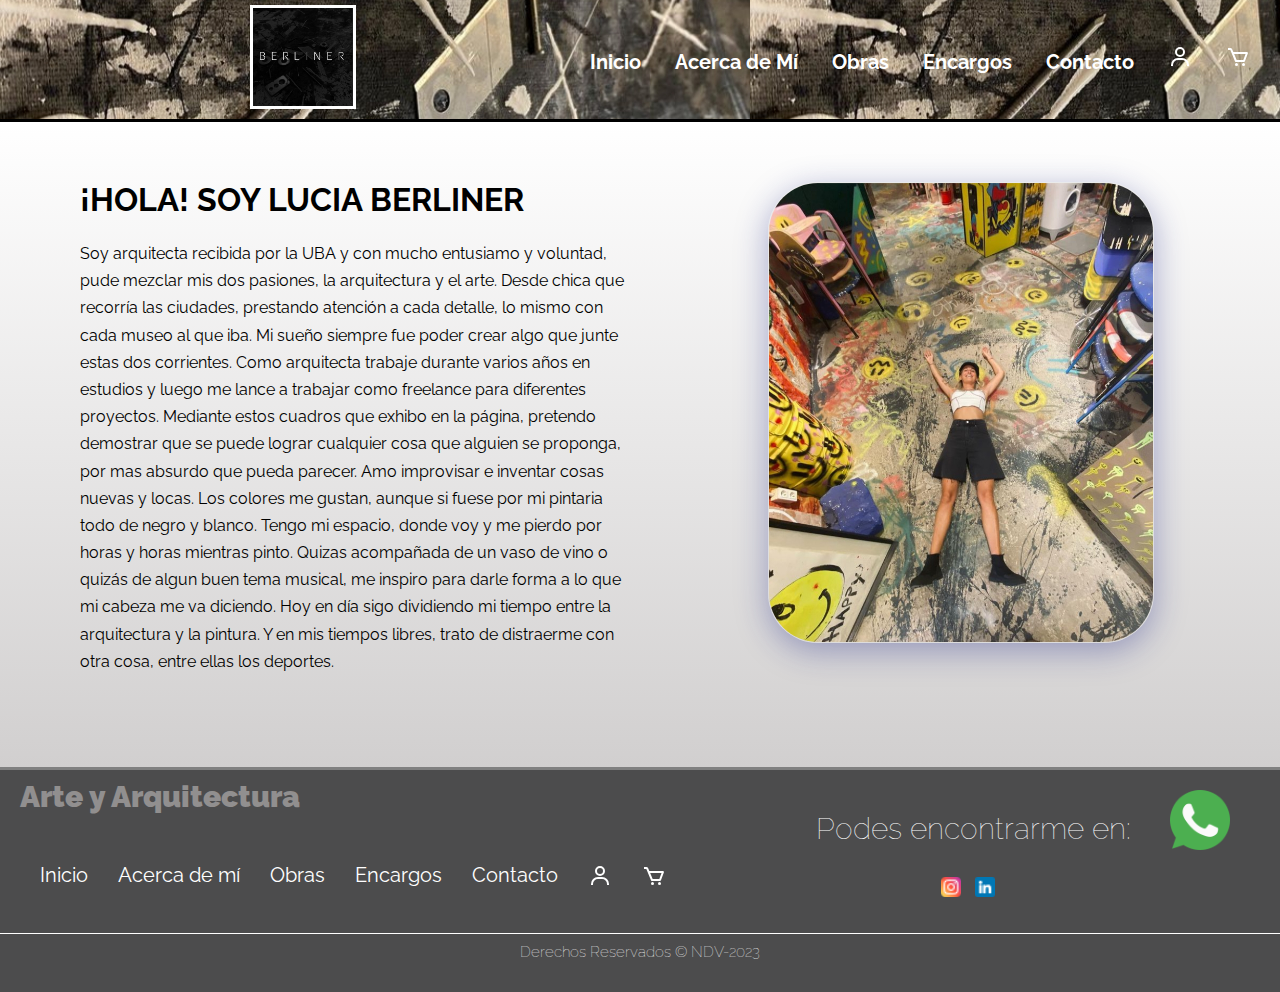
==== commit cfee73d9: "Archivos actualizados para entrega Proyecto Final" ====
--- a/paginas/acerca_de_mi.html
+++ b/paginas/acerca_de_mi.html
@@ -27,6 +27,7 @@
                     <a class="link-item" href="./acerca_de_mi.html">Acerca de Mí</a>
                     <a class="link-item" href="./obras.html">Obras</a>
                     <a class="link-item" href="./encargos.html">Encargos</a>
+                    <a class="link-item" href="./contacto.html">Contacto</a>
                     <a class="link-item" href="./inicio_sesion.html"><img src="../images/user.svg" alt="icono usuario inicio sesion" class="pages__nav--user"></a>
                     <a class="link-item" href="./carrito.html"><img src="../images/carrito.svg" alt="icono carrito compra" class="pages__nav--carrito"></a>
                 </div>
